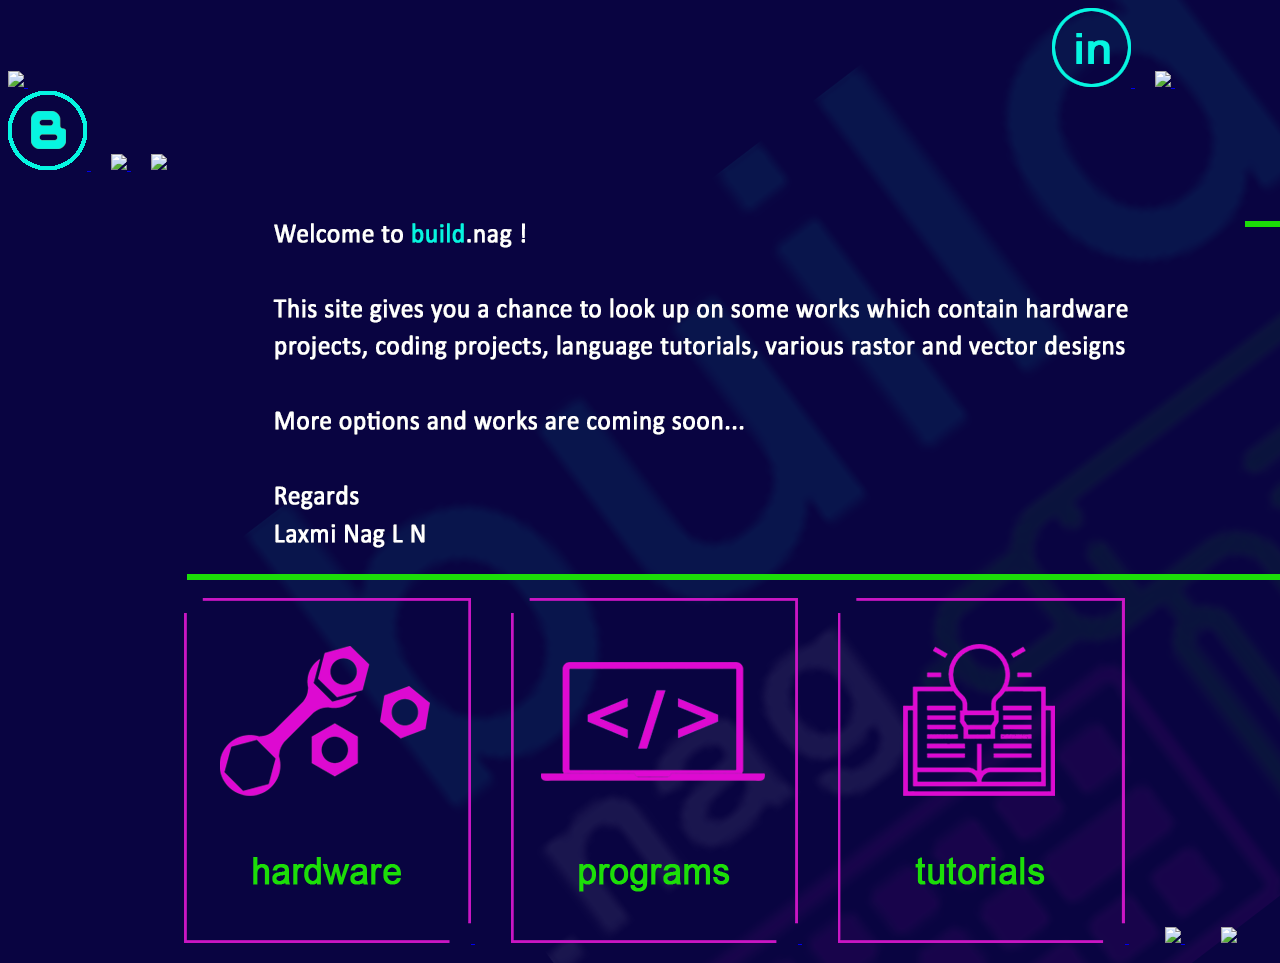
==== index.html @ 309899a6 "Update and rename build.nag.html to index.html" ====
<html>
    <link type="text/css" href="build.nag.css" />
	<head>
    	<title>build.nag</title>
</head>
    <body background="bg-home.png" id="bghome">
    	<a href="index.html" id="hyper">
            <img src="build.nag.png" />
    	</a>		 &ensp;&ensp;&ensp;&ensp;&ensp;&ensp;&ensp;&ensp;&ensp;&ensp;&ensp;&ensp;&ensp;&ensp;&ensp;&ensp;
       &ensp;&ensp;&ensp;&ensp;&ensp;&ensp;&ensp;&ensp;&ensp;&ensp;&ensp;&ensp;&ensp;&ensp;&ensp;&ensp;
       &ensp;&ensp;&ensp;&ensp;&ensp;&ensp;&ensp;&ensp;&ensp;&ensp;&ensp;&ensp;&ensp;&ensp;&ensp;&ensp;
       &ensp;&ensp;&ensp;&ensp;&ensp;&ensp;&ensp;&ensp;&ensp;&ensp;&ensp;&ensp;&ensp;&ensp;&ensp;&ensp;
       &ensp;&ensp;&ensp;&ensp;&ensp;&ensp;&ensp;&ensp;&ensp;&ensp;&ensp;&ensp;&ensp;&ensp;&ensp;&ensp;
       &ensp;&ensp;&ensp;&ensp;&ensp;&ensp;&ensp;&ensp;&ensp;&ensp;&ensp;&ensp;&ensp;&ensp;&ensp;&ensp;
       &ensp;&ensp;&ensp;&ensp;&ensp;&ensp;&ensp;&ensp;&ensp;&ensp;&ensp;&ensp;&ensp;&ensp;&ensp;&ensp;
       &ensp;&ensp;&ensp;&ensp;&ensp;&ensp;&ensp;&ensp;&ensp;&ensp;&ensp;&ensp;

		<a href="https://www.linkedin.com/in/laxminagln/" id="hyper2">
        	<img src="in.png" />
        </a>
        &ensp;&ensp;
        <a href="https://github.com/laxminagln" id="hyper3">
        	<img src="git.png" />
        </a>
        &ensp;&ensp;
        <a href="https://laxminagln.blogspot.com/" id="hyper4">
        	<img src="blog.png" />
        </a>
        &ensp;&ensp;
        <a href="mailto:laxminagln@gmail.com" id="hyper5">
        	<img src="mail.png" />
        </a>
        &ensp;&ensp;
        <a href="https://twitter.com/laxminagln" id="hyper6">
        	<img src="tweet.png" />
        </a>
        <p>&nbsp;</p>
        <p>&nbsp;</p>
        <p>&nbsp;</p>
        <p>&nbsp;</p>
        <p>&nbsp;</p>
        <p>&nbsp;</p>
        <p>&nbsp;</p>
        <p>&nbsp;</p>
        <p>&nbsp;</p>
        <p>&nbsp;</p>
        <p>&nbsp;</p>
        <p>&nbsp;</p>
        <p>&ensp;&ensp;&ensp;&ensp;&ensp;
        &ensp;&ensp;&ensp;&ensp;&ensp;
        &ensp;&ensp;&ensp;&ensp;&ensp;
        &ensp;&ensp;&ensp;&ensp;&ensp;
        <a href="#" id="hyper7">
        	<img src="hardware.png" />
        </a>
        &ensp;&ensp;&ensp;&ensp;
        <a href="#" id="hyper8">
        	<img src="programs.png" />
        </a>
        &ensp;&ensp;&ensp;&ensp;
        <a href="#" id="hyper9">
        	<img src="tutorials.png" />
        </a>
        &ensp;&ensp;&ensp;&ensp;
        <a href="#" id="hyper10">
        	<img src="designs.png" />
        </a>
        &ensp;&ensp;&ensp;&ensp;
        <a href="#" id="hyper11">
        	<img src="nagln.png" />
        </a>
        </p>
    </body>
</html>
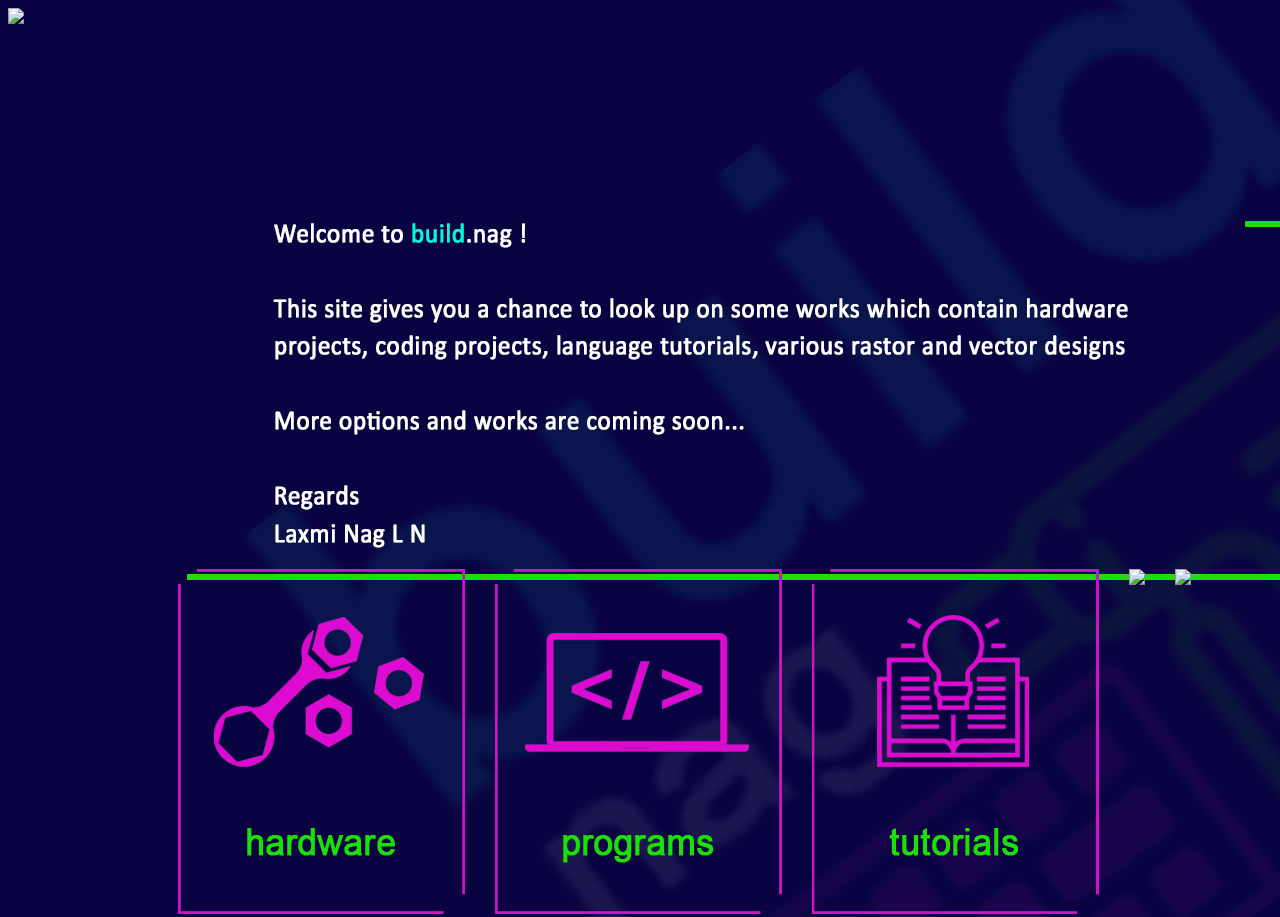
==== commit 2ba72d45: "Update index.html" ====
--- a/index.html
+++ b/index.html
@@ -1,74 +1,57 @@
 <html>
-    <link type="text/css" href="build.nag.css" />
+    <link rel="stylesheet" type="text/css" href="build.nag.css" />
 	<head>
     	<title>build.nag</title>
 </head>
-    <body background="bg-home.png" id="bghome">
-    	<a href="index.html" id="hyper">
-            <img src="build.nag.png" />
-    	</a>		 &ensp;&ensp;&ensp;&ensp;&ensp;&ensp;&ensp;&ensp;&ensp;&ensp;&ensp;&ensp;&ensp;&ensp;&ensp;&ensp;
-       &ensp;&ensp;&ensp;&ensp;&ensp;&ensp;&ensp;&ensp;&ensp;&ensp;&ensp;&ensp;&ensp;&ensp;&ensp;&ensp;
-       &ensp;&ensp;&ensp;&ensp;&ensp;&ensp;&ensp;&ensp;&ensp;&ensp;&ensp;&ensp;&ensp;&ensp;&ensp;&ensp;
-       &ensp;&ensp;&ensp;&ensp;&ensp;&ensp;&ensp;&ensp;&ensp;&ensp;&ensp;&ensp;&ensp;&ensp;&ensp;&ensp;
-       &ensp;&ensp;&ensp;&ensp;&ensp;&ensp;&ensp;&ensp;&ensp;&ensp;&ensp;&ensp;&ensp;&ensp;&ensp;&ensp;
-       &ensp;&ensp;&ensp;&ensp;&ensp;&ensp;&ensp;&ensp;&ensp;&ensp;&ensp;&ensp;&ensp;&ensp;&ensp;&ensp;
-       &ensp;&ensp;&ensp;&ensp;&ensp;&ensp;&ensp;&ensp;&ensp;&ensp;&ensp;&ensp;&ensp;&ensp;&ensp;&ensp;
-       &ensp;&ensp;&ensp;&ensp;&ensp;&ensp;&ensp;&ensp;&ensp;&ensp;&ensp;&ensp;
-
-		<a href="https://www.linkedin.com/in/laxminagln/" id="hyper2">
-        	<img src="in.png" />
-        </a>
-        &ensp;&ensp;
-        <a href="https://github.com/laxminagln" id="hyper3">
-        	<img src="git.png" />
-        </a>
-        &ensp;&ensp;
-        <a href="https://laxminagln.blogspot.com/" id="hyper4">
-        	<img src="blog.png" />
-        </a>
-        &ensp;&ensp;
-        <a href="mailto:laxminagln@gmail.com" id="hyper5">
-        	<img src="mail.png" />
-        </a>
-        &ensp;&ensp;
-        <a href="https://twitter.com/laxminagln" id="hyper6">
-        	<img src="tweet.png" />
-        </a>
-        <p>&nbsp;</p>
-        <p>&nbsp;</p>
-        <p>&nbsp;</p>
-        <p>&nbsp;</p>
-        <p>&nbsp;</p>
-        <p>&nbsp;</p>
-        <p>&nbsp;</p>
-        <p>&nbsp;</p>
-        <p>&nbsp;</p>
-        <p>&nbsp;</p>
-        <p>&nbsp;</p>
-        <p>&nbsp;</p>
-        <p>&ensp;&ensp;&ensp;&ensp;&ensp;
-        &ensp;&ensp;&ensp;&ensp;&ensp;
-        &ensp;&ensp;&ensp;&ensp;&ensp;
-        &ensp;&ensp;&ensp;&ensp;&ensp;
-        <a href="#" id="hyper7">
-        	<img src="hardware.png" />
-        </a>
-        &ensp;&ensp;&ensp;&ensp;
-        <a href="#" id="hyper8">
-        	<img src="programs.png" />
-        </a>
-        &ensp;&ensp;&ensp;&ensp;
-        <a href="#" id="hyper9">
-        	<img src="tutorials.png" />
-        </a>
-        &ensp;&ensp;&ensp;&ensp;
-        <a href="#" id="hyper10">
-        	<img src="designs.png" />
-        </a>
-        &ensp;&ensp;&ensp;&ensp;
-        <a href="#" id="hyper11">
-        	<img src="nagln.png" />
-        </a>
-        </p>
+    <body id="back">
+        <div id="icon">
+        	<a href="index.html">
+            	<img src="build.nag.png" />
+            </a>
+            <div id="socialmedia">
+        		<a href="https://www.linkedin.com/in/laxminagln/">
+            		<img src="in.png" />
+            	</a>&ensp;
+            	<a href="https://github.com/laxminagln">
+            		<img src="git.png" />
+            	</a>&ensp;
+            	<a href="https://laxminagln.blogspot.com/">
+            		<img src="blog.png" />
+            	</a>&ensp;
+            	<a href="mailto:laxminagln@gmail.com">
+            		<img src="mail.png" />
+            	</a>&ensp;
+            	<a href="https://twitter.com/laxminagln">
+            		<img src="tweet.png" />
+            	</a>
+        	</div>
+        </div>
+    	<div id="links">
+        	<div id="hardware">
+            	<a href="hardware.html">
+            		<img src="hardware.png" />
+            	</a>
+            </div>
+            <div id="programs">
+                <a href="programs.html">
+            		<img src="programs.png" />
+            	</a>
+            </div>
+            <div id="tutorials">
+            	<a href="tutorials.html">
+            		<img src="tutorials.png" />
+            	</a>
+            </div>
+			<div id="designs">
+            	<a href="designs.html">
+            		<img src="designs.png" />
+            	</a>
+            </div>
+            <div id="nagln">
+            	<a href="nagln.html">
+            		<img src="nagln.png" />
+            	</a>
+            </div>
+        </div>
     </body>
 </html>
--- a/build.nag.css
+++ b/build.nag.css
@@ -0,0 +1,29 @@
+#back 					{background-image:url(bg-home.png);
+	     					 background-repeat:no-repeat;}
+/*#mar 			 			{font:Arial, Helvetica, sans-serif;
+	    					 color:#FFF;}*/
+#icon 		 			{width:18.667in;
+	     					 height:0.737in;
+			 				 	 float:left;}
+#links 	 				{float:left;
+	  						 width:18.667in;
+								 height:2in;
+								 margin-top:470px;}
+#hardware 			{margin-top:20px;
+					 			 float:left;
+					 		 	 margin-right:30px;
+					 		 	 margin-left:170px;}
+#programs 			{margin-top:20px;
+					 			 float:left;
+					 		 	 margin-right:30px;}
+#tutorials 			{margin-top:20px;
+					  		 float:left;
+								 margin-right:30px;}
+#designs 				{margin-top:20px;
+				  			 float:left;
+								 margin-right:30px;}
+#nagln 	 				{margin-top:20px;
+								 float:left;}
+#socialmedia 		{float:right;
+								 margin-top:90px;
+								 margin-right:100px;}
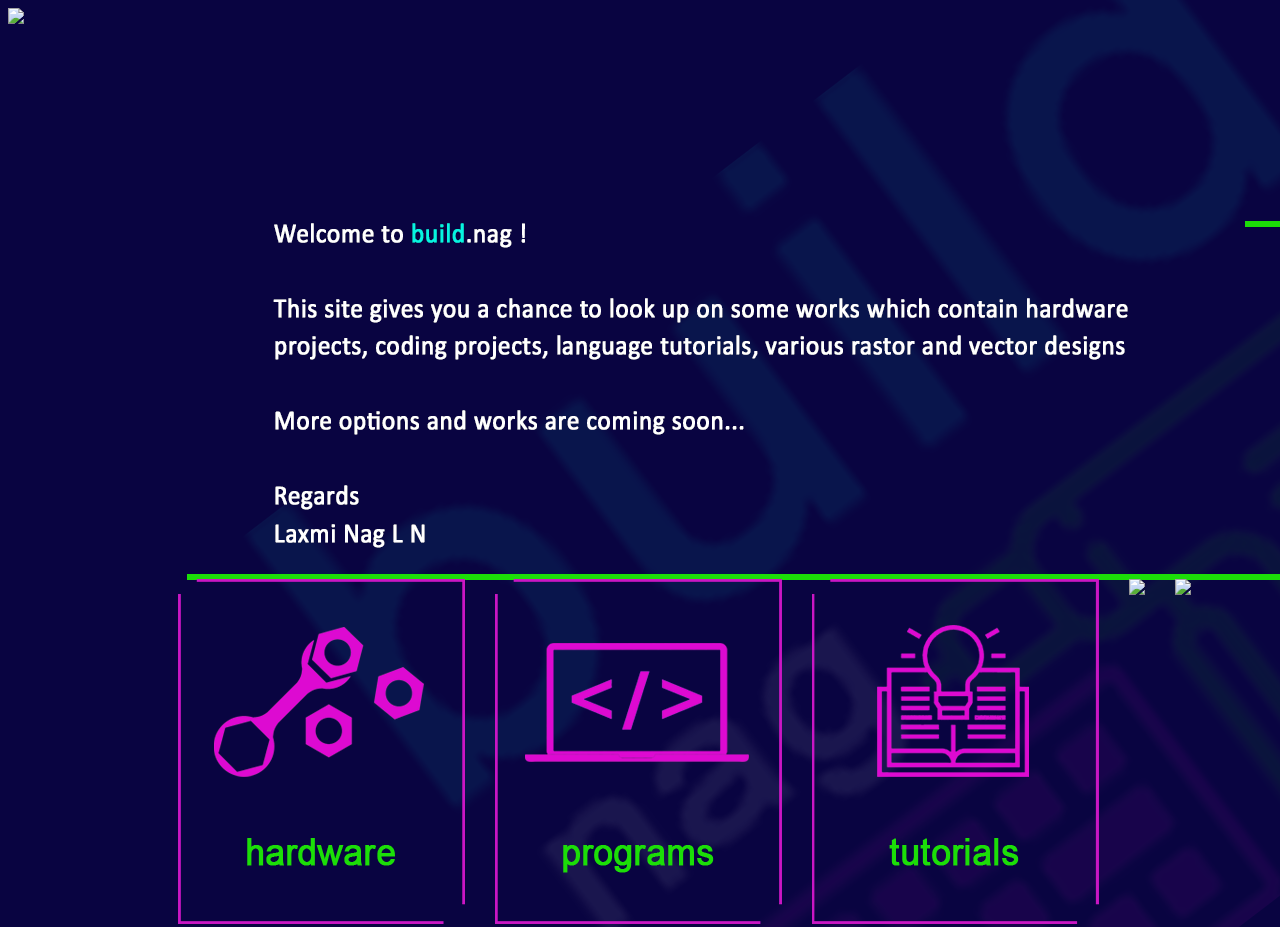
==== commit 1accec78: "Update index.html" ====
--- a/index.html
+++ b/index.html
@@ -1,5 +1,6 @@
 <html>
     <link rel="stylesheet" type="text/css" href="build.nag.css" />
+    <link rel="icon" href="build.nag.png" type="image/icon type" />
 	<head>
     	<title>build.nag</title>
 </head>
--- a/build.nag.css
+++ b/build.nag.css
@@ -8,7 +8,7 @@
 #links 	 				{float:left;
 	  						 width:18.667in;
 								 height:2in;
-								 margin-top:470px;}
+								 margin-top:480px;}
 #hardware 			{margin-top:20px;
 					 			 float:left;
 					 		 	 margin-right:30px;
